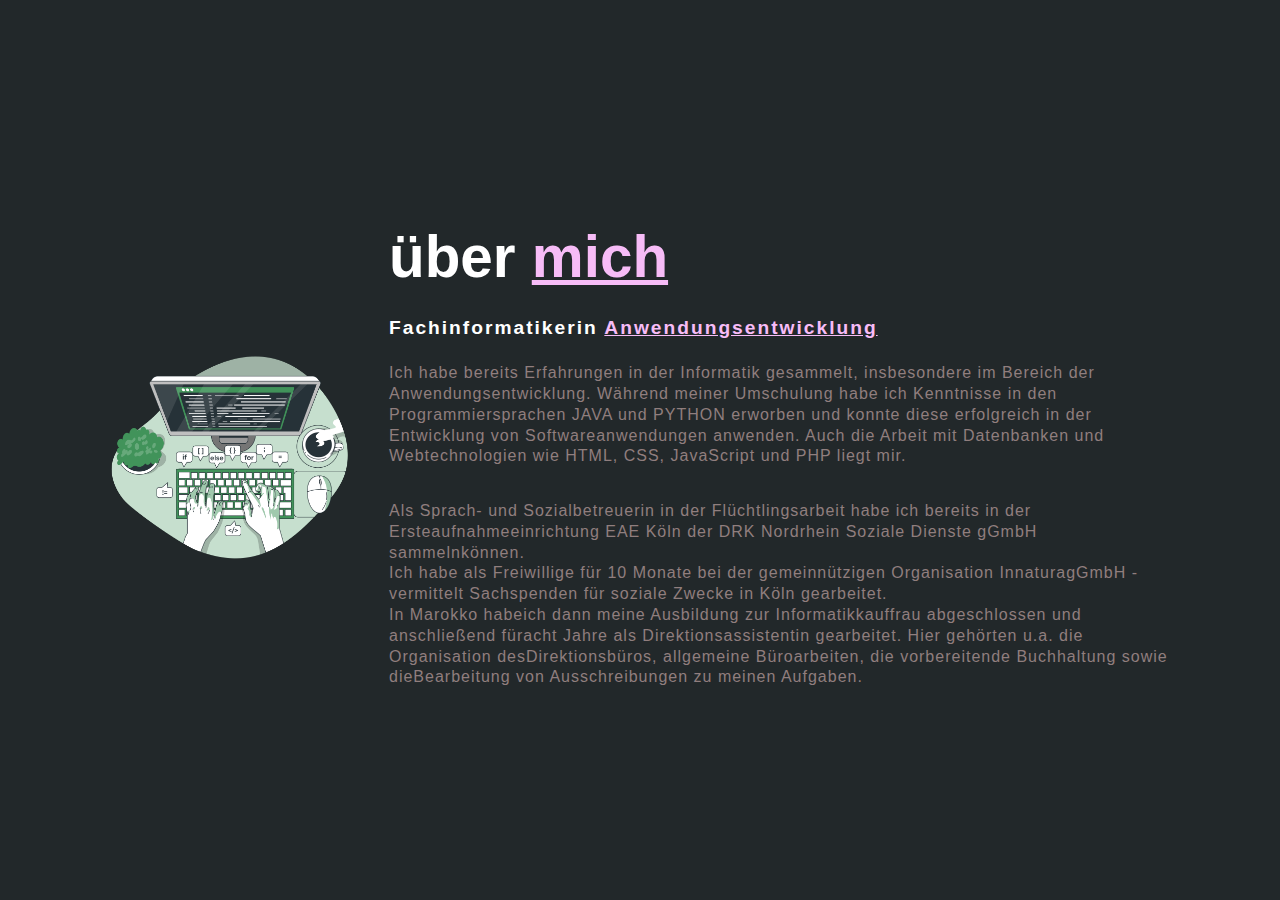
==== aboutMe.html @ 197ed788 "add website" ====
<!DOCTYPE html>
<html lang="en">
<head>
    <meta charset="UTF-8">
    <meta http-equiv="X-UA-Compatible" content="IE=edge">
    <meta name="viewport" content="width=device-width, initial-scale=1.0">
    <title>Ueber mich</title>
    <link rel="stylesheet" href="css/style.css">

</head>
<body>
    <section class="ueber">
        <div class="container-fotos">
            <img src="image/Code typing-bro.png" alt="">
        </div>
        <div class="container texts">
            <h1>über <span>mich</span></h1>
            <h5>Fachinformatikerin <span>Anwendungsentwicklung</span></h5>
            <p>
                Ich habe bereits Erfahrungen in der Informatik gesammelt, insbesondere im Bereich der
                 Anwendungsentwicklung. Während meiner Umschulung habe ich Kenntnisse in den Programmiersprachen JAVA und PYTHON erworben und konnte diese erfolgreich in der Entwicklung von Softwareanwendungen anwenden.
                 Auch die Arbeit mit Datenbanken und Webtechnologien wie HTML, CSS, JavaScript und PHP liegt mir.
            </p> <br>
            <p>
                Als Sprach- und Sozialbetreuerin in der Flüchtlingsarbeit habe ich bereits in der 
                Ersteaufnahmeeinrichtung EAE Köln der DRK Nordrhein Soziale Dienste gGmbH sammelnkönnen.<br>
                Ich habe als Freiwillige für 10 Monate bei der gemeinnützigen Organisation 
                InnaturagGmbH - vermittelt Sachspenden für soziale Zwecke in Köln gearbeitet. <br> 
                In Marokko habeich dann meine Ausbildung zur Informatikkauffrau abgeschlossen und anschließend 
                füracht Jahre als Direktionsassistentin gearbeitet. Hier gehörten u.a. die Organisation 
                desDirektionsbüros, allgemeine Büroarbeiten, die vorbereitende Buchhaltung sowie dieBearbeitung 
                von Ausschreibungen zu meinen Aufgaben.
            </p>

        </div>
    </section>
</body>
</html>
---- css/style.css ----
:root{
    --primaryColor: #907e7e;
    --secondColor:#f7bcf7;
    --lightFarbe:#ffffff;
    --bgFarbe-1:#3a3b3c;
    --bgFarbe-2: #22282a;
    --padding: 8%;
}
*{
    margin: 0;
    padding: 0;
    box-sizing: border-box;
    scroll-behavior: smooth;
}
html{
    font-size: 16px;
    font-family:'Josefin Sans', sans-serif;
    color: var(--lightFarbe);

}

h1{
    font-size: 3.65rem;
    margin: 1.7rem 0;
}

h4{
    font-size: 1.25rem;
    letter-spacing: 0.12rem;
    color: var(--zweiteFarbe);
}

h3 {
    font-family: sans-serif;
    font-weight: 700;
    font-size: 1.5rem;
    color: var(--secondColor);
    margin-bottom: 1.4rem;
    padding: var(--padding);

}

h2{
    font-size: 2rem;
    color: var(--lightFarbe);
    letter-spacing: 0.12rem;
    cursor: pointer;
}
h5{
    font-size: 1.2rem;
    margin-bottom: 1.5rem;
    letter-spacing: 2px;
}

.texts a{
    text-decoration: none;
    color: #fff;
}
span{
    color: var(--secondColor);
    text-decoration:underline;
}
p{
    color: var(--primaryColor);
    letter-spacing: 1px;
    line-height: 1.6rem;
    font-size: 1rem;
}

.home{
    width: 100%;
    height: 100vh;
    background: url(/image/technology.jpg);
    display: flex;
    flex-direction: column;
}
nav{
    background-color:var(--bgFarbe-1);
    padding: 2rem 10rem;
    display: flex;
    justify-content: space-between;
    align-items: center;
    /*position: fixed;
    z-index: 999;*/
}
nav ul li{
    list-style-type: none;
    display: inline-block;
    margin: 0.8rem 1.5rem;
}
nav ul li a{
    color: var(--lightFarbe);
    text-decoration: none;
    text-transform: capitalize;
    transition: 0.4ms;
}
nav ul li a:hover{
    color: var(--primaryColor);
}
.btn{
    background-color: var(--primaryColor);
    color: var(--lightFarbe);
    text-decoration: none;
    font-weight: bold;
    padding: 0.81rem 1.87rem;
    border-radius: 30px;
    border: 2px solid transparent;
    transition: 0.4s ;
}
.btn:hover{
    background-color: transparent;
    border: 2px solid var(--lightFarbe);
}
.content{
    flex-grow: 1;
    
    padding: 0 var(--padding);
    display: flex;
    align-items: center;
    justify-content: space-between;

}
.container-texts{
    position: relative;
    bottom: 70px;
    
}

.social{
    margin-top: 3.5rem;
}
.social img{
    margin-right: 2rem;
    width: 2.5rem;
    transition: 0.4s;
}
.social img:hover{
    transform: scale(1.2);
}

.home .container-fotos{
    width: 45%;
    height: 90%;
    position: relative;
    align-self: self-end;
}
.home .container-fotos img{
    position: absolute;
    bottom: 0;
    height: 100%;
    left: 50%;
    transform: translateX(-50%);
    transition: bottom 1s, left 1s;
}
.home .container-fotos:hover .shape{
    bottom: 40px;

}
.home .container-fotos:hover .mafoto{
    left: 45%;
}
.container-fotos{
    width: 100%;
    height: 15rem;
}
.container-fotos img{
    width: 100%;
    max-width: 600px;
    height: auto;
}

.container p {
    margin-bottom: 1rem;
    line-height: 1.3rem;
}

.container ul {
   line-height: 1.3rem; 
}

.ueber{
    background-color: var(--bgFarbe-2);
    padding: 0 var(--padding);
    width: 100vw;
    height: 100vh;
    display: flex;
    align-items: center;
    justify-content:space-around;
    gap: 2rem;

}

.ueber .container-texts{
    width: 25%;
}

/* SOCIAL-ICONS UND POP-UP FENSTER */

.social-icons {
    display: flex;
    margin-top: 2rem;
    cursor: pointer;
}

.social-icons svg{
    transition: 0.2s ease;
}

.social-icons svg:hover {
    color: #4287e0;
}

.tooltip .popuptext {
    visibility: hidden;
    width: auto;
    background-color: #14141467;
    color: #fff;
    text-align: center;
    border-radius: 6px;
    padding: 1.5rem;
    position: absolute;
    z-index: 1;
}
  
.tooltip:hover .popuptext {
    visibility: visible;
  }

.tooltip .popuptext p {
    color: #fff;
}

.tooltip .popuptext a {
    color: #09a8f1;
}

.tooltip .popuptext a:hover {
    color: red;
}

/* SOCIAL-ICONS UND POPUP ENDE */

.erfahrung{
    background-color: var(--bgFarbe-1);
    padding: 2rem var(--padding);

}
.text-center{
    text-align: center;
}
.cards{
    width: 100vw;
    height: auto;
    min-height: 70vh;
    padding: 2rem;
    background-color: var(--bgFarbe-1);
    display: flex;
    align-items: center;
    justify-content: center;
    flex-direction: column;
}

.card-container {
    display: flex;
    justify-content: center;
    align-items: center;
    flex-wrap: wrap;
    gap: 2rem;
    width: 100%;
    
}
.titel{
    display: flex;
    justify-content: center;
    color: var(--primaryColor);
    font-size: 2.2em;
    font-weight: 900;
    margin-bottom: 30px;
}
/*.inhalt{
    display: flex;
    justify-content: center;
    flex-direction: row;
    flex-wrap: wrap;
}
.card{
    width: 21.25em;
    height: auto;
    background-color: var(--lightFarbe);
    box-shadow: 0 5px 25px rgba(1 1 1  /15%);
    padding: 1.5rem;
    margin: 15px;
    display: flex;
    justify-content: center;
    align-items: center;
    flex-direction: column;
}*/
/*.card:hover{
    transform: scale(1.5);
}*/
.card{
    width: 20%;
    height: 500px;
    border-radius: 20px; 
    overflow: hidden;
    display: flex;
    align-items: center;
    flex-direction: column;
    background-color: var(--primaryColor);
}
.card img {
    width: 100%;
    height: 70%;
    margin-bottom: 2rem;
    transition: 0.2s ease;
}

.card img:hover {
    transform: scale(102%);

}

.card p {
    color: #000;
    width: 80%;
    font-weight: 700;
    text-align: center;
}
[data-tooltip] {
    position: relative;
    text-decoration: underline; 
    cursor: default; 
  }

  [data-tooltip]::after {
    position: absolute;
    width: 140px;
    left: calc(50% - 70px);
    bottom: 125%;
    box-sizing: border-box ;
    text-align: center;
    content: attr(data-tooltip);
    color: #ffffff;
    background: #3a3b3c;
    padding: 8px;
    border-radius: 10px;
    font-size: 0.9em;
    font-weight: bold;
    visibility: hidden;
    opacity: 0;
    transform: translate(10px);
    transition: oacity 0.3s, transform 0.2s;
  }

  [data-tooltip]:hover::after {
    opacity: 1;
    visibility: visible;
    transform: translate(0);
   
  }
   

@media (max-width: 650px){
    .home .ueber{
        display: block;
        width: 100%;
    }
    .card{
        width: 85vw;
    }

}

/* SKILLS-SECTION */
.skills {
    width: 100vw;
    height: auto;
    min-height: 70vh;
    padding: 2rem;
    background-color: var(--bgFarbe-2);
    display: flex;
    align-items: center;
    justify-content: center;
    flex-direction: column; 
}
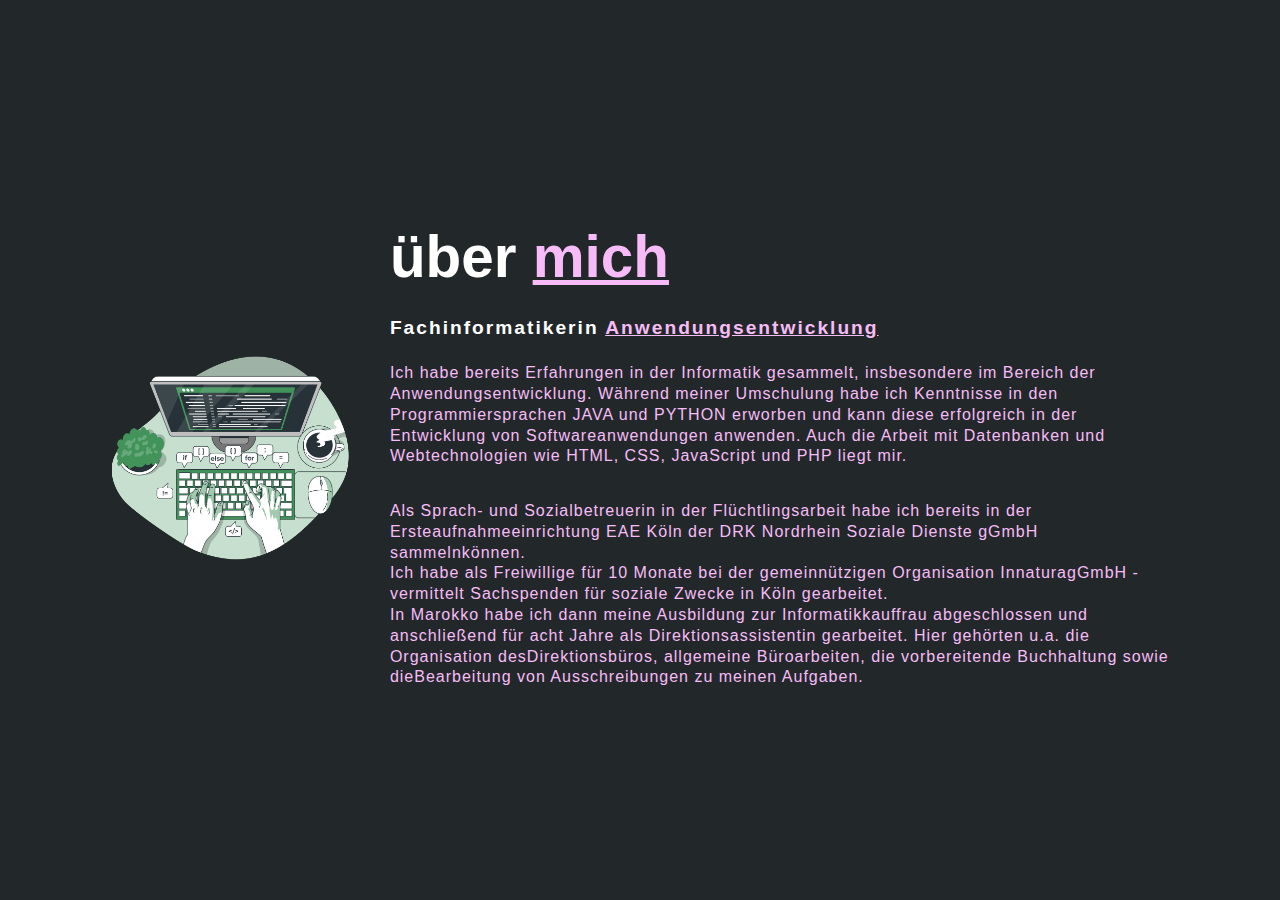
==== commit e076361f: "text ändern" ====
--- a/aboutMe.html
+++ b/aboutMe.html
@@ -18,7 +18,8 @@
             <h5>Fachinformatikerin <span>Anwendungsentwicklung</span></h5>
             <p>
                 Ich habe bereits Erfahrungen in der Informatik gesammelt, insbesondere im Bereich der
-                 Anwendungsentwicklung. Während meiner Umschulung habe ich Kenntnisse in den Programmiersprachen JAVA und PYTHON erworben und konnte diese erfolgreich in der Entwicklung von Softwareanwendungen anwenden.
+                 Anwendungsentwicklung. Während meiner Umschulung habe ich Kenntnisse in den Programmiersprachen 
+                 JAVA und PYTHON erworben und kann diese erfolgreich in der Entwicklung von Softwareanwendungen anwenden.
                  Auch die Arbeit mit Datenbanken und Webtechnologien wie HTML, CSS, JavaScript und PHP liegt mir.
             </p> <br>
             <p>
@@ -26,8 +27,8 @@
                 Ersteaufnahmeeinrichtung EAE Köln der DRK Nordrhein Soziale Dienste gGmbH sammelnkönnen.<br>
                 Ich habe als Freiwillige für 10 Monate bei der gemeinnützigen Organisation 
                 InnaturagGmbH - vermittelt Sachspenden für soziale Zwecke in Köln gearbeitet. <br> 
-                In Marokko habeich dann meine Ausbildung zur Informatikkauffrau abgeschlossen und anschließend 
-                füracht Jahre als Direktionsassistentin gearbeitet. Hier gehörten u.a. die Organisation 
+                In Marokko habe ich dann meine Ausbildung zur Informatikkauffrau abgeschlossen und anschließend 
+                für acht Jahre als Direktionsassistentin gearbeitet. Hier gehörten u.a. die Organisation 
                 desDirektionsbüros, allgemeine Büroarbeiten, die vorbereitende Buchhaltung sowie dieBearbeitung 
                 von Ausschreibungen zu meinen Aufgaben.
             </p>
--- a/css/style.css
+++ b/css/style.css
@@ -61,16 +61,16 @@
     text-decoration:underline;
 }
 p{
-    color: var(--primaryColor);
+    color: var(--secondColor);
     letter-spacing: 1px;
     line-height: 1.6rem;
     font-size: 1rem;
 }
 
 .home{
-    width: 100%;
+    width: 100vw;
     height: 100vh;
-    background: url(/image/technology.jpg);
+    background: url(../image/technology.jpg);
     display: flex;
     flex-direction: column;
 }
@@ -299,8 +299,8 @@
     transform: scale(1.5);
 }*/
 .card{
-    width: 20%;
-    height: 500px;
+    width: 18%;
+    height: 650px;
     border-radius: 20px; 
     overflow: hidden;
     display: flex;
